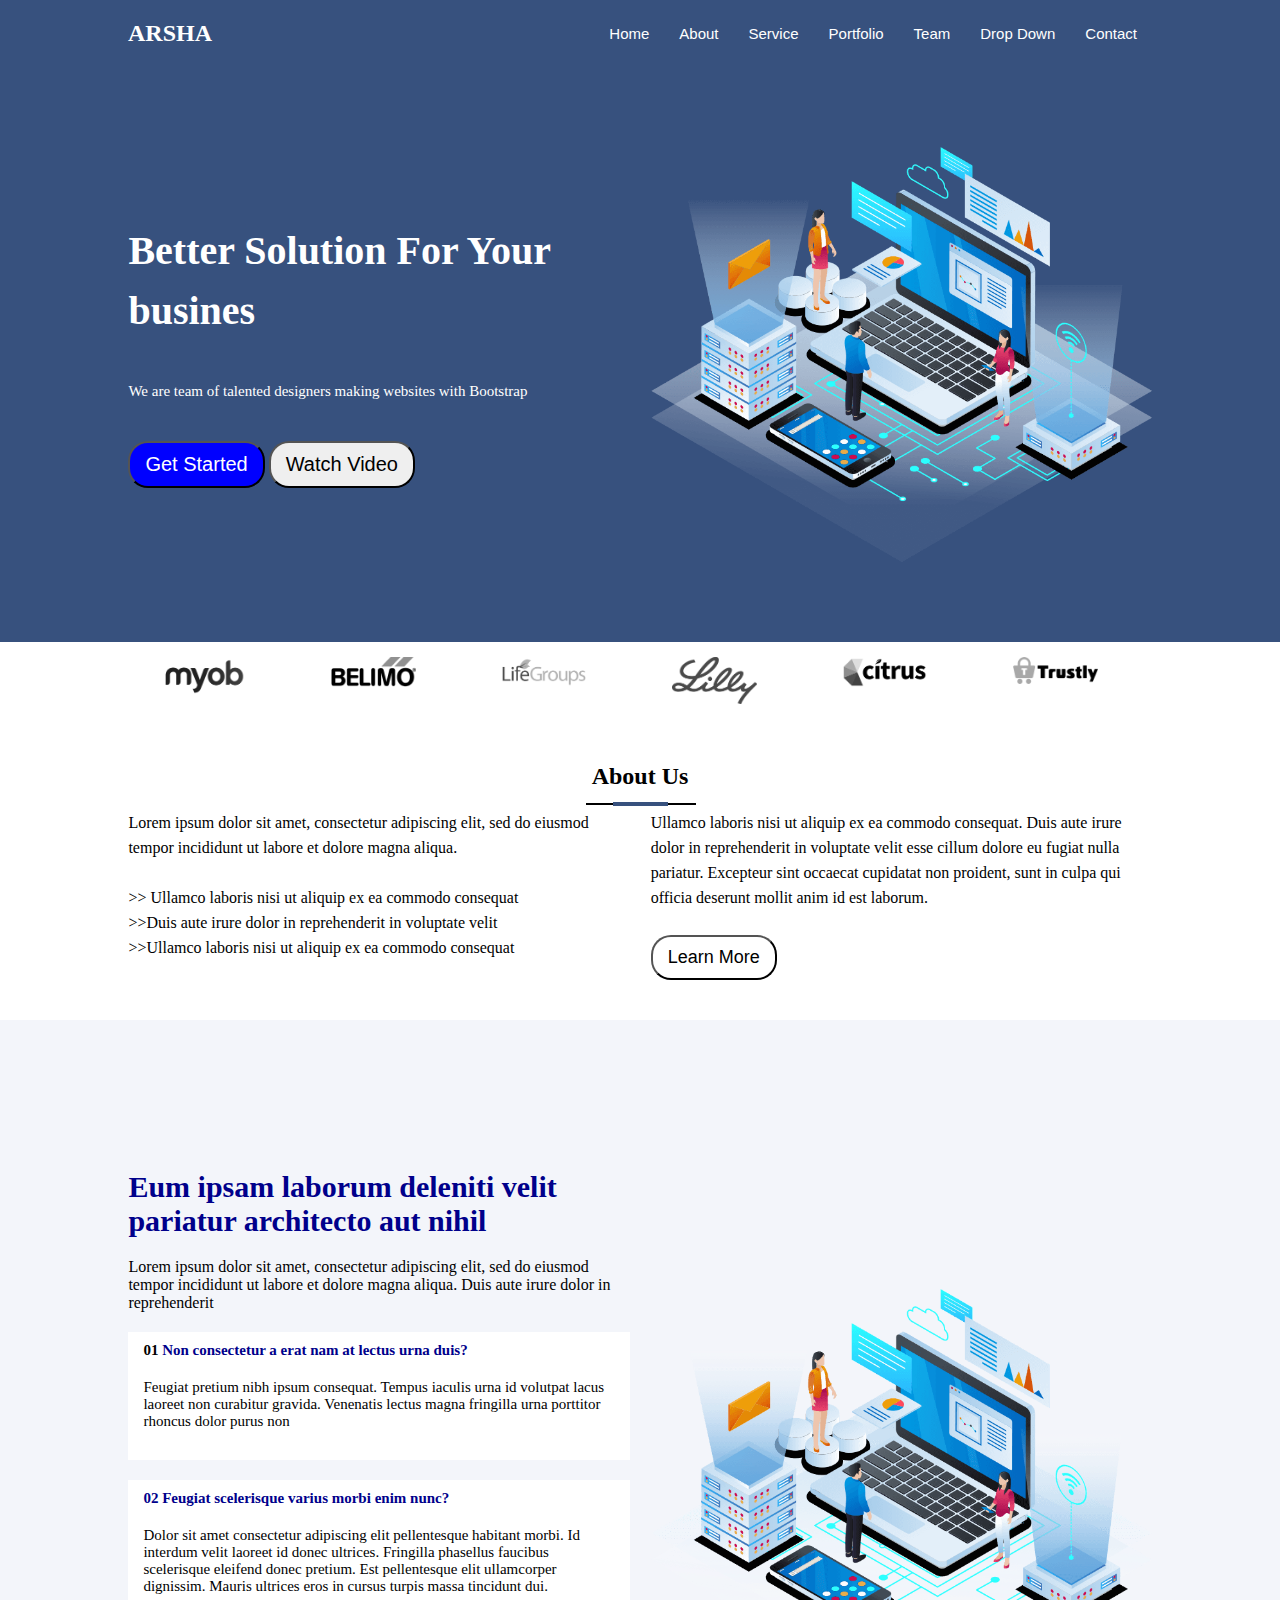
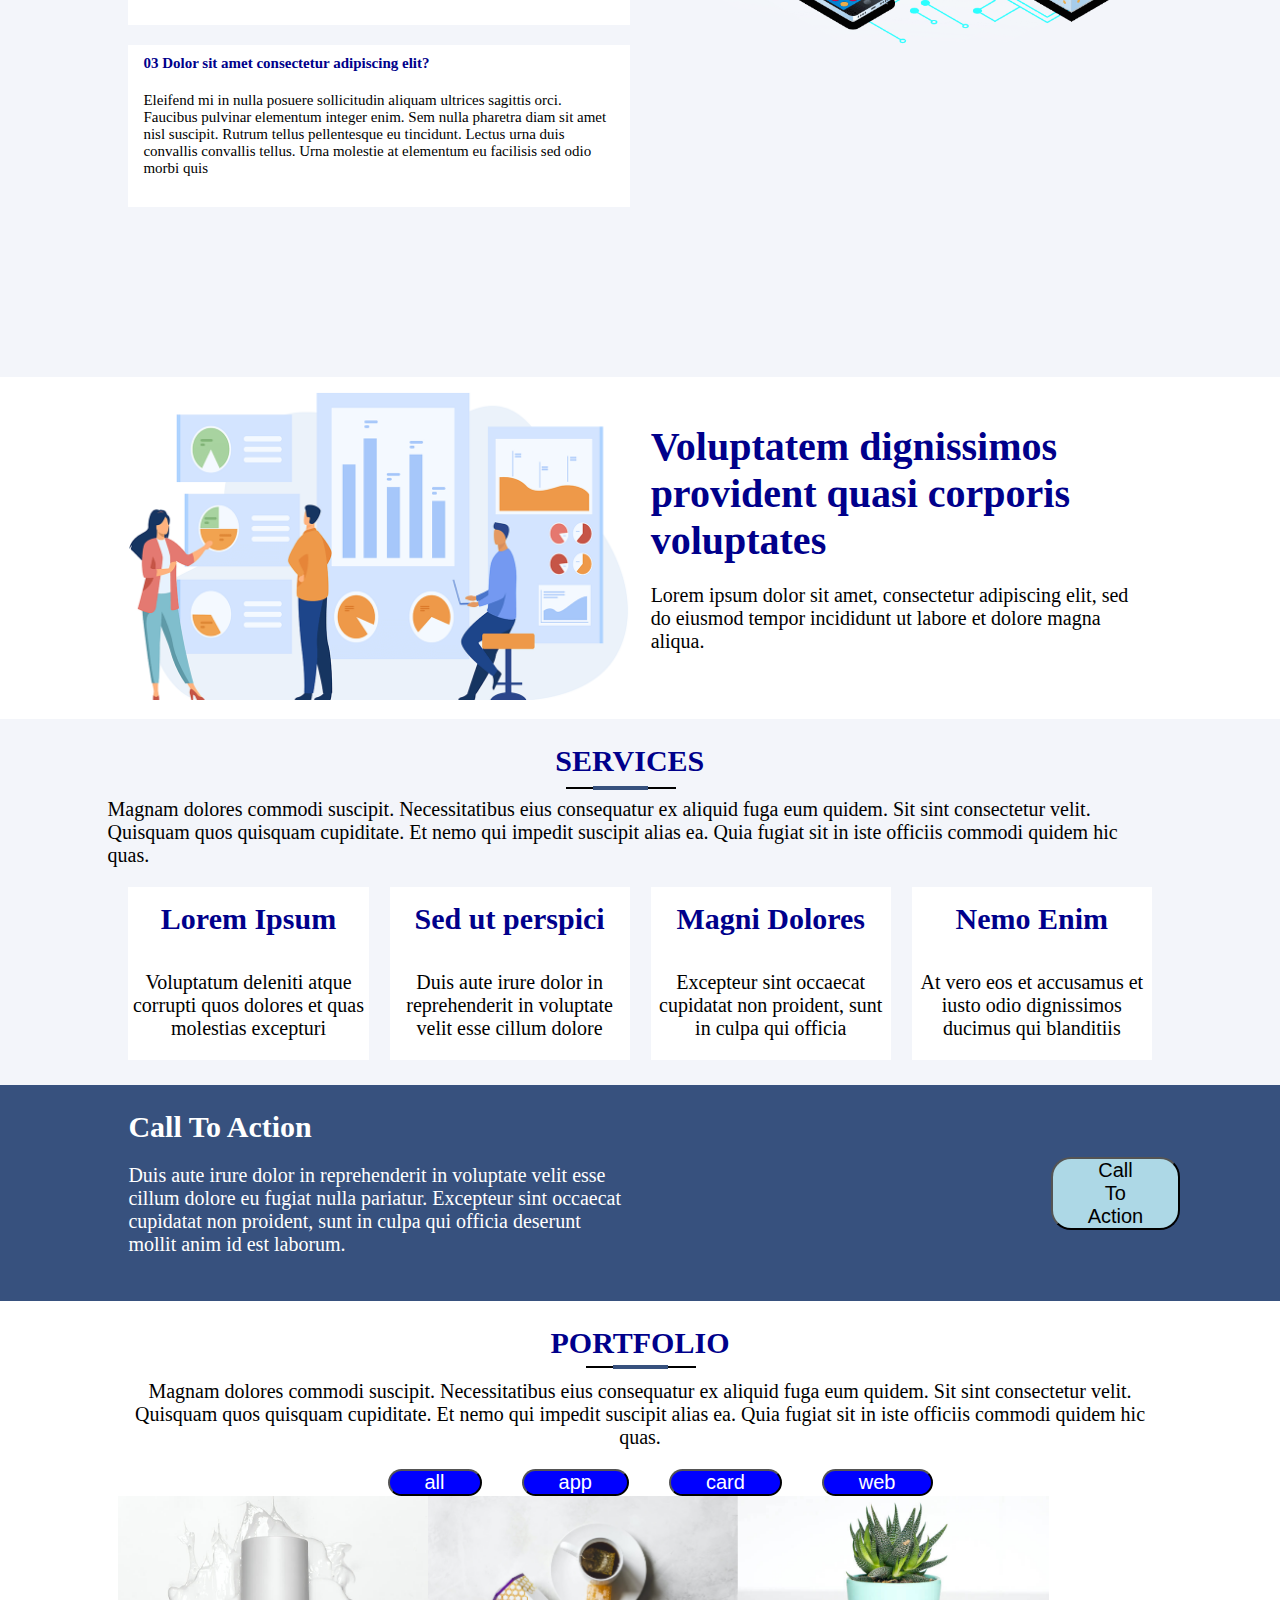
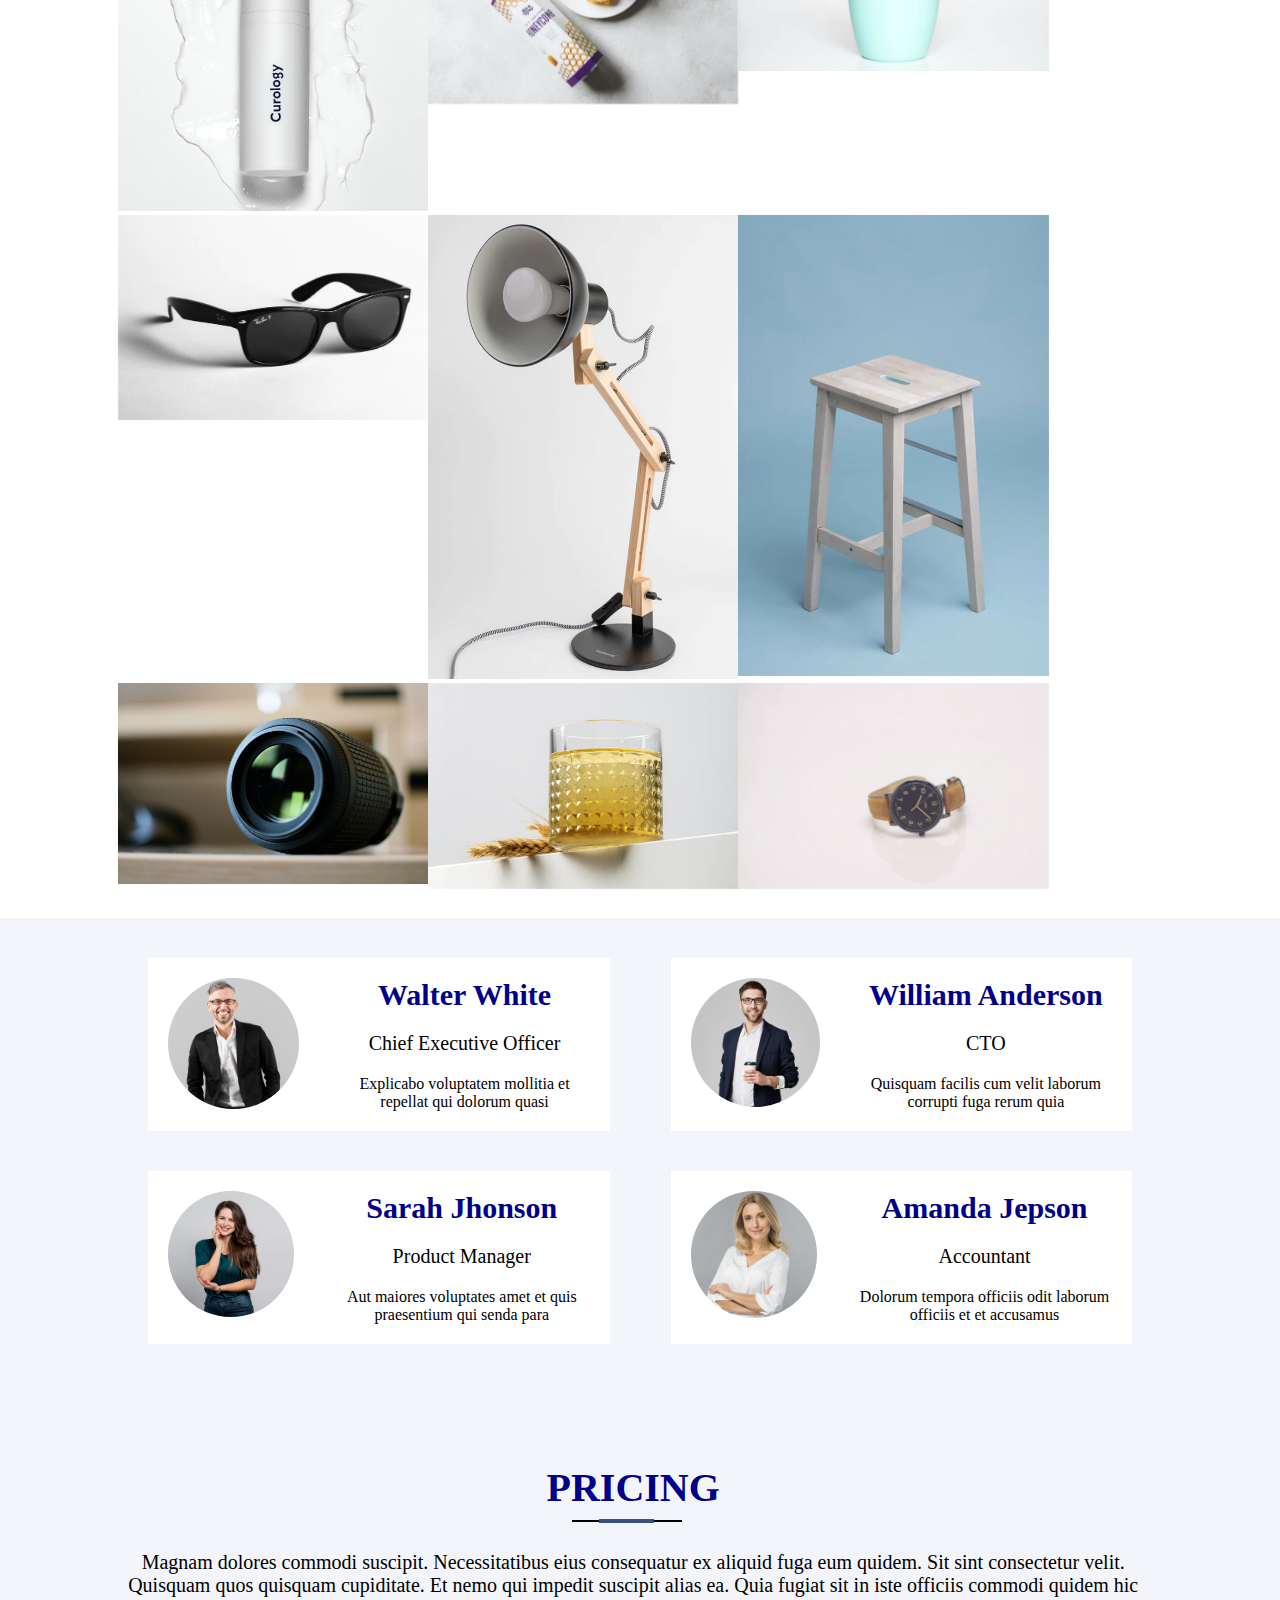
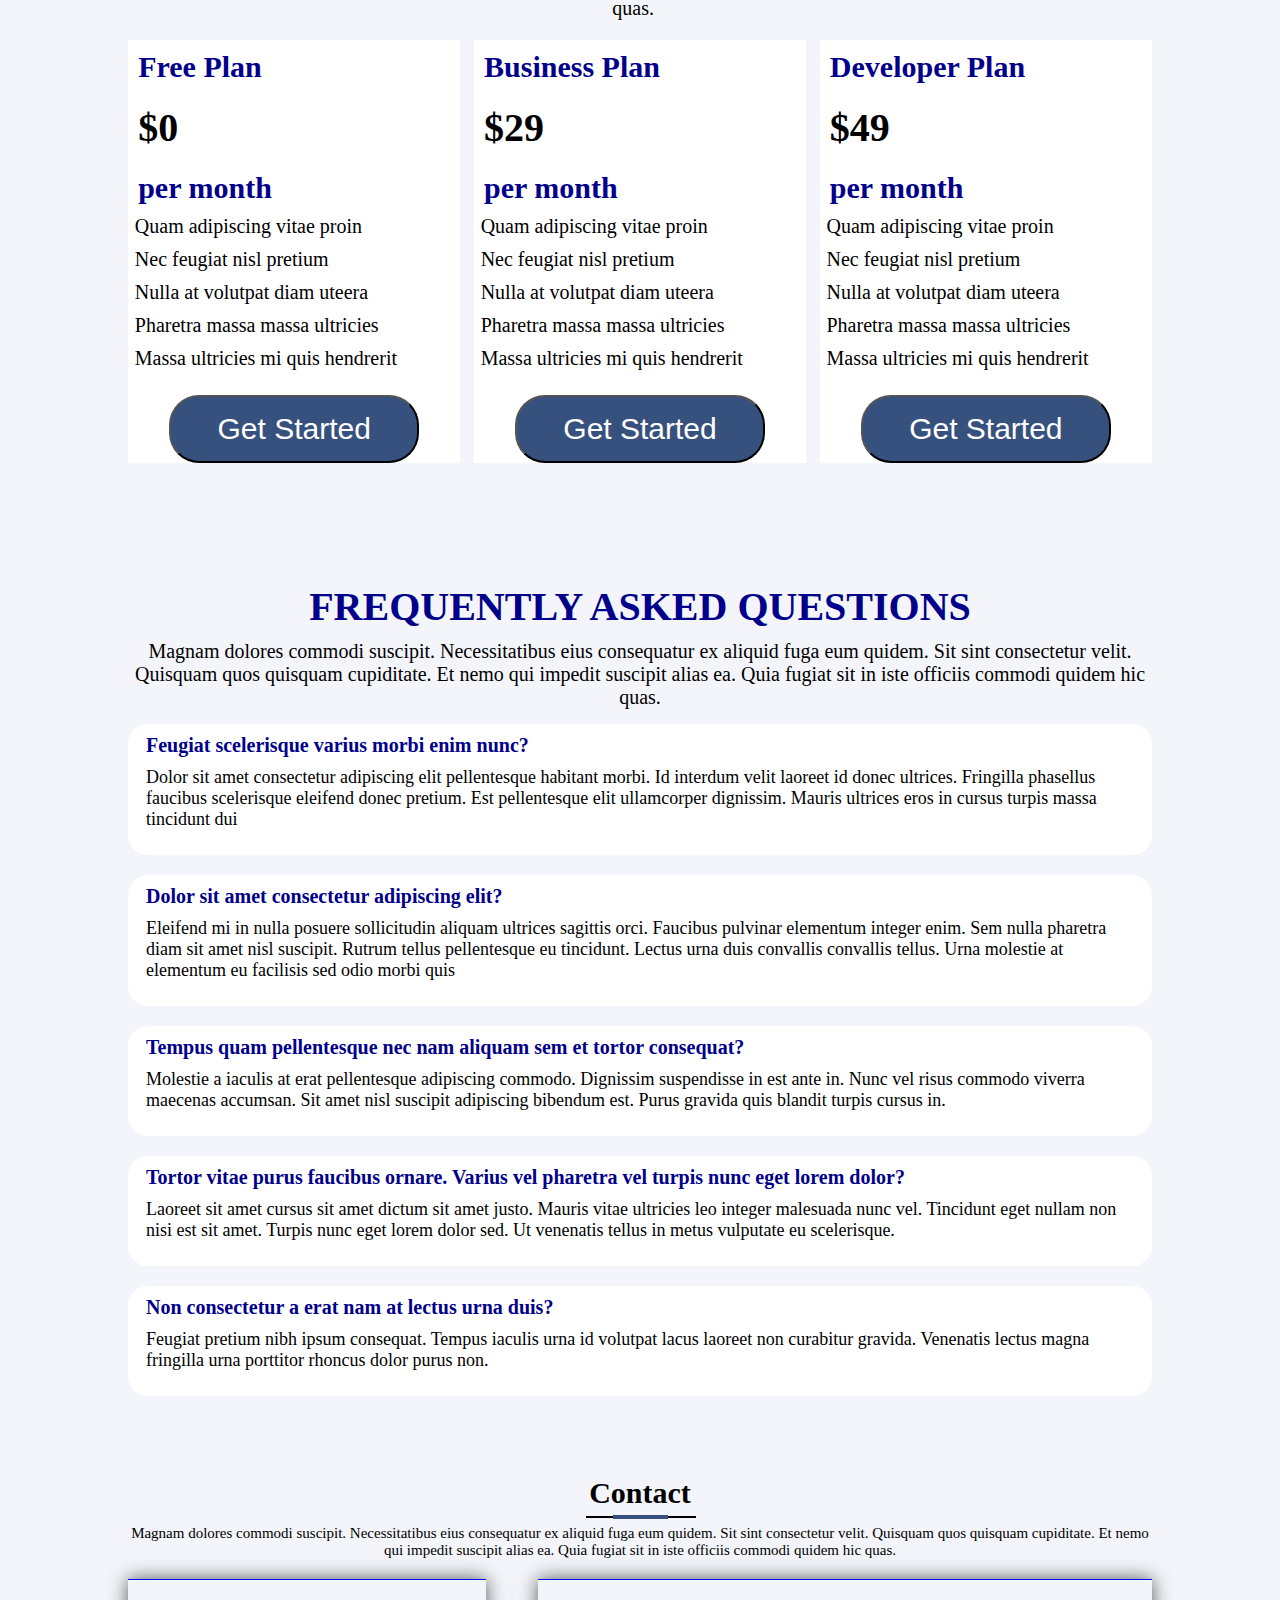
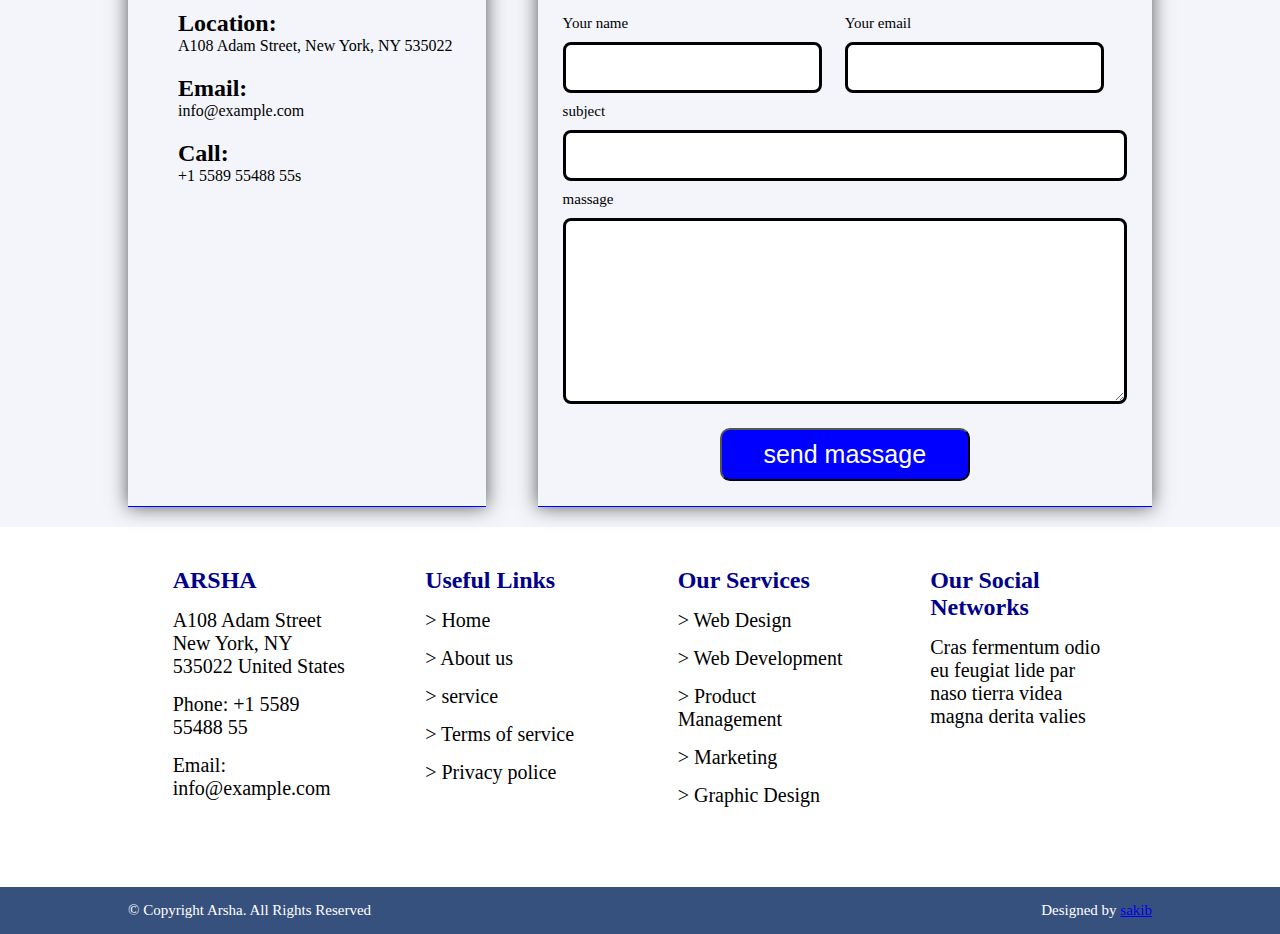
==== index.html @ 0ddb6eae "first commit" ====
<!DOCTYPE html>
<html lang="en">
<head>
    <meta charset="UTF-8">
    <meta name="viewport" content="width=device-width, initial-scale=1.0">
    <title>Arsha Bookstrap Template Demo</title>
    <link rel="stylesheet" href="https://cdnjs.cloudflare.com/ajax/libs/font-awesome/6.4.2/css/all.min.css" integrity="sha512-z3gLpd7yknf1YoNbCzqRKc4qyor8gaKU1qmn+CShxbuBusANI9QpRohGBreCFkKxLhei6S9CQXFEbbKuqLg0DA==" crossorigin="anonymous" referrerpolicy="no-referrer" />
    <link rel="stylesheet" href="style.css">
</head>
<body>
    <div class="container">
        <!-- hrader start -->
        <div class="header">
            <div class ="main-header">
                <div class="main-logo">
                    <h2>ARSHA</h2>
           
                </div>
                <div class="main-menu">
                    <ul>
                        <li> <a href="home.html">Home </a></li>
                        <li> <a href="about.html">About </a></li>
                        <li> <a href="service.html">Service </a></li>
                        <li> <a href="portfolio.html">Portfolio</a></li>
                        <li> <a href="team.html">Team </a></li>
                        <li> <a href="drop-down.html">Drop Down</a></li>
                        <li> <a href="contact.html">Contact </a></li>
                    </ul>
                </div>
            </div>
        </div>
        <!-- header end -->

        <!-- main-body start -->
        <div class="main-body">



            <!-- first section start -->
            <section class="first-section">          
               <div class="first-section-box">
                <div class="first-section-box-margin-minus-2">
                    <div class="first-section-part">
                        <h2> Better Solution For Your busines </h2>
                        <p>We are team of talented designers making websites with Bootstrap</p>
                        <div class="two-buttons">
                            <button>Get Started</button>
                            <button>Watch Video</button>
                        </div>
                    </div>
                    <div class="first-section-part">
                        <img src ="images/hero-img.png" alt="image">
                    </div>
                </div>


               </div>
            </section>
            <!-- first section end -->



            <section class="second-section">
                <div class="second-section-matter-margin-left-minus-2">
                    <div class="second-section-matter">

                         <!-- par item start -->
                        <div class="second-section-matter-part">
                            <a herf="#">
                                <img src="images/client-1.png" alt="">
                            </a>
                        </div>
                         <!-- par item end -->


                         <!-- par item start -->
                        <div class="second-section-matter-part">
                            <a herf="#">
                                <img src="images/client-2.png" alt="">
                            </a>
                        </div>
                         <!-- par item end -->


                         <!-- par item start -->
                        <div class="second-section-matter-part">
                            <a herf="#">
                                <img src="images/client-3.png" alt="">
                            </a>
                        </div>
                         <!-- par item end -->


                         <!-- par item start -->
                        <div class="second-section-matter-part">
                            <a herf="#">
                                <img src="images/client-4.png" alt="">
                            </a>
                        </div>
                         <!-- par item end -->


                         <!-- par item start -->
                        <div class="second-section-matter-part">
                            <a herf="#">
                                <img src="images/client-5.png" alt="">
                            </a>
                        </div>
                         <!-- par item end -->


                         <!-- par item start -->
                        <div class="second-section-matter-part">
                            <a herf="#">
                                <img src="images/client-6.png" alt="">
                            </a>
                        </div>
                         <!-- par item end -->

                    </div>
                    
                    
                </div>

            </section>

            <section class="third-section">
                <div class="third-section-margin-left-minus-2">
                    <div class="third-section-matter">
                        <div class="title-row">
                            <h2>About Us</h2>
                        </div>
                        <div class="body-row">
                            <div class="body-row-part">
                                <p>Lorem ipsum dolor sit amet, consectetur adipiscing elit, sed do eiusmod tempor incididunt ut labore et dolore magna aliqua.</p>
                                <ul>
                                    <li> >> Ullamco laboris nisi ut aliquip ex ea commodo consequat</li>
                                    <li> >>Duis aute irure dolor in reprehenderit in voluptate velit</li>
                                    <li> >>Ullamco laboris nisi ut aliquip ex ea commodo consequat</li>
                                </ul>
                            </div>
                            <div class="body-row-part">
                                <p>Ullamco laboris nisi ut aliquip ex ea commodo consequat. Duis aute irure dolor in reprehenderit in voluptate velit esse cillum dolore eu fugiat nulla pariatur. Excepteur sint occaecat cupidatat non proident, sunt in culpa qui officia deserunt mollit anim id est laborum.</p>
                                <button>Learn More</button>
                            </div>
                        </div>
                    </div>    
                </div>
            </section>

            <!-- fourth section start -->

            <div class="fourth-section">
                <div class="fourth-section-box">
                    <div class="fourth-section-matter">
                        <div class="fourth-section-part">
                            <h2>Eum ipsam laborum deleniti <span class="font-weight=bold;"> velit pariatur architecto aut nihil </span></h2>
                            <p>Lorem ipsum dolor sit amet, consectetur adipiscing elit, sed do eiusmod tempor incididunt ut labore et dolore magna aliqua. Duis aute irure dolor in reprehenderit</p>
                            <div class="q-box">
                                <div class="q-box-item">
                                    <h2><span style="font-weight: bold; color: black;">01</span> Non consectetur a erat nam at lectus urna duis?</h2>
                                    <p>Feugiat pretium nibh ipsum consequat. Tempus iaculis urna id volutpat lacus laoreet non curabitur gravida. Venenatis lectus magna fringilla urna porttitor rhoncus dolor purus non</p>
                                </div>

                                <div class="q-box-item">
                                    <h2>02 Feugiat scelerisque varius morbi enim nunc?</h2>
                                    <p>Dolor sit amet consectetur adipiscing elit pellentesque habitant morbi. Id interdum velit laoreet id donec ultrices. Fringilla phasellus faucibus scelerisque eleifend donec pretium. Est pellentesque elit ullamcorper dignissim. Mauris ultrices eros in cursus turpis massa tincidunt dui.</p>
                                </div>

                                <div class="q-box-item">
                                    <h2>03 Dolor sit amet consectetur adipiscing elit?</h2>
                                    <p>Eleifend mi in nulla posuere sollicitudin aliquam ultrices sagittis orci. Faucibus pulvinar elementum integer enim. Sem nulla pharetra diam sit amet nisl suscipit. Rutrum tellus pellentesque eu tincidunt. Lectus urna duis convallis convallis tellus. Urna molestie at elementum eu facilisis sed odio morbi quis</p>
                                </div>

                            </div>
                        </div>
                        
                        <div class="fourth-section-part">
                            <img src="images/hero-img.png" alt="">
                        </div>
                       
                    </div>
                </div>

            </div>

            <!-- fourth section end -->

             <!-- fifth section start -->
              <div class="fifth-section">
                <div class="fifth-section-box">
                    <div class="fifth-section-matter">
                        <div class="fifth-section-part">
                            <img src="images/skills.png"  alt="">
                        </div>
                        <div class="fifth-section-part">
                            <h2>Voluptatem dignissimos provident quasi corporis voluptates</h2>
                            <p>Lorem ipsum dolor sit amet, consectetur adipiscing elit, sed do eiusmod tempor incididunt ut labore et dolore magna aliqua.</p>
                            <div class="s-box">
                                <div class="s-box-item"></div>
                                <div class="s-box-item"></div>
                                <div class="s-box-item"></div>
                                <div class="s-box-item"></div>
                            </div>
                        </div>
                    </div>
                </div>

              </div>
             <!-- fifth section end -->


             <!-- sixth section start -->
             <div class="sixth-section">
                <div class="sixth-section-box">
                    <div class="sixth-section-matter">
                        <div class="sixth-section-part">
                            <h2>SERVICES</h2>
                            <p>Magnam dolores commodi suscipit. Necessitatibus eius consequatur ex aliquid fuga eum quidem. Sit sint consectetur velit. Quisquam quos quisquam cupiditate. Et nemo qui impedit suscipit alias ea. Quia fugiat sit in iste officiis commodi quidem hic quas.</p>
                            <div class="s-box">
                                <div class="s-box-item">
                                    <h2>Lorem Ipsum</h2>
                                    <p>Voluptatum deleniti atque corrupti quos dolores et quas molestias excepturi</p>
                                </div>
                                <div class="s-box-item">
                                    <h2>Sed ut perspici</h2>
                                    <p>Duis aute irure dolor in reprehenderit in voluptate velit esse cillum dolore</p>
                                </div>
                                <div class="s-box-item">
                                    <h2>Magni Dolores</h2>
                                    <p>Excepteur sint occaecat cupidatat non proident, sunt in culpa qui officia</p>
                                </div>
                                <div class="s-box-item">
                                    <h2>Nemo Enim</h2>
                                    <p>At vero eos et accusamus et iusto odio dignissimos ducimus qui blanditiis</p>
                                </div>
    
                            </div>
                        </div>
                      
                    </div>
                </div>
             </div>
             <!-- sixth section end -->

              
             <!-- seventh section start -->
             <div class="seventh-section">
                <div class="seventh-section-box">
                    <div class="seventh-section-matter">
                        <div class="seventh-section-part">
                            <h2>Call To Action</h2>
                            <p>Duis aute irure dolor in reprehenderit in voluptate velit esse cillum dolore eu fugiat nulla pariatur. Excepteur sint occaecat cupidatat non proident, sunt in culpa qui officia deserunt mollit anim id est laborum.</p>
                        </div>
                        <div class="seventh-section-part">
                            <div class="seventh-section-buttons">
                                <button>Call To Action</button>
                            </div>
                        </div>
                      
                    </div>
                </div>
             </div>

             <!-- seventh section end -->

              
             <!-- eighth section start -->
             <div class="eighth-section">
                <div class="eighth-section-box">
                    <div class="eighth-section-matter">
                        <div class="eighth-section-part">
                            <h2>PORTFOLIO</h2>
                            <p>Magnam dolores commodi suscipit. Necessitatibus eius consequatur ex aliquid fuga eum quidem. Sit sint consectetur velit. Quisquam quos quisquam cupiditate. Et nemo qui impedit suscipit alias ea. Quia fugiat sit in iste officiis commodi quidem hic quas.</p>
                        </div>
                        <div class="eighth-section-part">
                            <div class="eighth-section-buttons">
                                <button>all</button>
                                <button>app</button>
                                <button>card</button>
                                <button>web</button>
                            </div>
                        </div>
                        <div class="eighth-section-part">
                            <div class="eighth-section-part-box">
                                <div class="eighth-section-part-matter">
                                    <div class="portfolio-item">
                                        <img src="images/portfolio-1.jpg"  alt="">

                                        <div class="portfolio-caption">
                                            <div class="portfolio-caption-matter">
                                                <div class="portfolio-caption-matter-item">
                                                    <h2>APP 1 <span> App</span></h2>
                                                </div>
                                                <div class="portfolio-caption-matter-item">
                                                    <div class="icon-item">+</div>
                                                    <div class="icon-item">*</div>
                                                </div>
                                            </div>
                                        </div>
                                    </div>

                                    <div class="portfolio-item">
                                        <img src="images/portfolio-2.jpg"  alt="">

                                        <div class="portfolio-caption">
                                            <div class="portfolio-caption-matter">
                                                <div class="portfolio-caption-matter-item">
                                                    <h2>APP 1 <span> App</span></h2>
                                                </div>
                                                <div class="portfolio-caption-matter-item">
                                                    <div class="icon-item">+</div>
                                                    <div class="icon-item">*</div>
                                                </div>
                                            </div>
                                        </div>
                                    </div>

                                    <div class="portfolio-item">
                                        <img src="images/portfolio-3.jpg"  alt="">

                                        <div class="portfolio-caption">
                                            <div class="portfolio-caption-matter">
                                                <div class="portfolio-caption-matter-item">
                                                    <h2>APP 1 <span> App</span></h2>
                                                </div>
                                                <div class="portfolio-caption-matter-item">
                                                    <div class="icon-item">+</div>
                                                    <div class="icon-item">*</div>
                                                </div>
                                            </div>
                                        </div>
                                    </div>

                                    <div class="portfolio-item">
                                        <img src="images/portfolio-4.jpg"  alt="">

                                        <div class="portfolio-caption">
                                            <div class="portfolio-caption-matter">
                                                <div class="portfolio-caption-matter-item">
                                                    <h2>APP 1 <span> App</span></h2>
                                                </div>
                                                <div class="portfolio-caption-matter-item">
                                                    <div class="icon-item">+</div>
                                                    <div class="icon-item">*</div>
                                                </div>
                                            </div>
                                        </div>
                                    </div>

                                    <div class="portfolio-item">
                                        <img src="images/portfolio-5.jpg"  alt="">

                                        <div class="portfolio-caption">
                                            <div class="portfolio-caption-matter">
                                                <div class="portfolio-caption-matter-item">
                                                    <h2>APP 1 <span> App</span></h2>
                                                </div>
                                                <div class="portfolio-caption-matter-item">
                                                    <div class="icon-item">+</div>
                                                    <div class="icon-item">*</div>
                                                </div>
                                            </div>
                                        </div>
                                    </div>

                                    <div class="portfolio-item">
                                        <img src="images/portfolio-6.jpg"  alt="">

                                        <div class="portfolio-caption">
                                            <div class="portfolio-caption-matter">
                                                <div class="portfolio-caption-matter-item">
                                                    <h2>APP 1 <span> App</span></h2>
                                                </div>
                                                <div class="portfolio-caption-matter-item">
                                                    <div class="icon-item">+</div>
                                                    <div class="icon-item">*</div>
                                                </div>
                                            </div>
                                        </div>
                                    </div>

                                    <div class="portfolio-item">
                                        <img src="images/portfolio-7.jpg"  alt="">

                                        <div class="portfolio-caption">
                                            <div class="portfolio-caption-matter">
                                                <div class="portfolio-caption-matter-item">
                                                    <h2>APP 1 <span> App</span></h2>
                                                </div>
                                                <div class="portfolio-caption-matter-item">
                                                    <div class="icon-item">+</div>
                                                    <div class="icon-item">*</div>
                                                </div>
                                            </div>
                                        </div>
                                    </div>

                                    <div class="portfolio-item">
                                        <img src="images/portfolio-8.jpg"  alt="">

                                        <div class="portfolio-caption">
                                            <div class="portfolio-caption-matter">
                                                <div class="portfolio-caption-matter-item">
                                                    <h2>APP 1 <span> App</span></h2>
                                                </div>
                                                <div class="portfolio-caption-matter-item">
                                                    <div class="icon-item">+</div>
                                                    <div class="icon-item">*</div>
                                                </div>
                                            </div>
                                        </div>
                                    </div>

                                    <div class="portfolio-item">
                                        <img src="images/portfolio-9.jpg"  alt="">

                                        <div class="portfolio-caption">
                                            <div class="portfolio-caption-matter">
                                                <div class="portfolio-caption-matter-item">
                                                    <h2>APP 1 <span> App</span></h2>
                                                </div>
                                                <div class="portfolio-caption-matter-item">
                                                    <div class="icon-item">+</div>
                                                    <div class="icon-item">*</div>
                                                </div>
                                            </div>
                                        </div>
                                    </div>
                                </div>
                            </div>
                        </div>
                    </div>
                </div>
             </div>
             <!-- eighth section end -->

             <!-- ninth section start -->
             <div class="ninth-section">
                <div class="ninth-section-box">
                    <div class="ninth-section-matter">
                        <div class="ninth-section-part">
                            <div class="x-box">
                                <div class="x-box-item">
                                    <div class="x-box-item-part"><img src="images/team-1.jpg" class="avatar"></div>
                                    <div class="x-box-item-part">
                                        <h2>Walter White</h2>
                                        <p>Chief Executive Officer</p>
                                        <p1>Explicabo voluptatem mollitia et repellat qui dolorum quasi</p1>
                                    </div>
                                </div>
                                <div class="x-box-item">
                                    <div class="x-box-item-part"><img src="images/team-2.jpg" class="avatar"></div>
                                    <div class="x-box-item-part">
                                        <h2>Sarah Jhonson</h2>
                                        <p>Product Manager</p>
                                        <p1>Aut maiores voluptates amet et quis praesentium qui senda para</p1>
                                    </div>
                                </div>
                            </div>
                        </div>
                        <div class="ninth-section-part"> 
                            <div class="x-box">
                                <div class="x-box-item">
                                    <div class="x-box-item-part"><img src="images/team-3.jpg" class="avatar"></div>
                                    <div class="x-box-item-part">
                                        <h2>William Anderson</h2>
                                        <p>CTO</p>
                                        <p1>Quisquam facilis cum velit laborum corrupti fuga rerum quia</p1>
                                    </div>
                                </div>
                                <div class="x-box-item">
                                    <div class="x-box-item-part"><img src="images/team-4.jpg" class="avatar"></div>
                                    <div class="x-box-item-part">
                                        <h2>Amanda Jepson</h2>
                                        <p>Accountant</p>
                                        <p1>Dolorum tempora officiis odit laborum officiis et et accusamus</p1>
                                    </div>
                                </div>
                            </div>
                        </div>
                    </div>
                </div>
             </div>
             <!-- ninth section end -->

              <!-- tenth section start -->
              <div class="tenth-section">
                <div class="tenth-section-box">
                    <div class="tenth-section-matter">
                        <div class="tenth-section-part">
                            <h2>PRICING</h2>
                            <p>Magnam dolores commodi suscipit. Necessitatibus eius consequatur ex aliquid fuga eum quidem. Sit sint consectetur velit. Quisquam quos quisquam cupiditate. Et nemo qui impedit suscipit alias ea. Quia fugiat sit in iste officiis commodi quidem hic quas.</p>
                            <div class="p-box">
                                <div class="p-box-all">
                                    <div class="p-box-item">
                                        <h1>Free Plan</h1>
                                        <h2>$0</h2>
                                        <h3>per month</h3>
                                        <ul>
                                            <li>Quam adipiscing vitae proin</li>
                                            <li>Nec feugiat nisl pretium</li>
                                            <li>Nulla at volutpat diam uteera</li>
                                            <li>Pharetra massa massa ultricies</li>
                                            <li>Massa ultricies mi quis hendrerit</li>
                                        </ul>
                                        <div class="tenth-section-buttons">
                                            <button>Get Started</button>
                                        </div>
    
                                    </div>
                                    <div class="p-box-item">
                                        <h1>Business Plan</h1>
                                        <h2>$29</h2>
                                        <h3>per month</h3>
                                        <ul>
                                            <li>Quam adipiscing vitae proin</li>
                                            <li>Nec feugiat nisl pretium</li>
                                            <li>Nulla at volutpat diam uteera</li>
                                            <li>Pharetra massa massa ultricies</li>
                                            <li>Massa ultricies mi quis hendrerit</li>
                                        </ul>
                                        <div class="tenth-section-buttons">
                                            <button>Get Started</button>
                                        </div>
                                    </div>
                                    <div class="p-box-item">
                                        <h1>Developer Plan</h1>
                                        <h2>$49</h2>
                                        <h3>per month</h3>
                                        <ul>
                                            <li>Quam adipiscing vitae proin</li>
                                            <li>Nec feugiat nisl pretium</li>
                                            <li>Nulla at volutpat diam uteera</li>
                                            <li>Pharetra massa massa ultricies</li>
                                            <li>Massa ultricies mi quis hendrerit</li>
                                        </ul>
                                        <div class="tenth-section-buttons">
                                            <button>Get Started</button>
                                        </div>
                                    </div>
                                </div>
                               
                            </div>
                        </div>
                    </div>
                </div>
              </div>
             <!-- tenth section end -->

              <!-- eleventh section start -->
              <div class="eleventh-section">
                <div class="eleventh-section-box">
                    <div class="eleventh-section-box">
                        <div class="eleventh-section-matter">
                            <div class="eleventh-section-part">
                                <h2>FREQUENTLY ASKED QUESTIONS</h2>
                                <p>Magnam dolores commodi suscipit. Necessitatibus eius consequatur ex aliquid fuga eum quidem. Sit sint consectetur velit. Quisquam quos quisquam cupiditate. Et nemo qui impedit suscipit alias ea. Quia fugiat sit in iste officiis commodi quidem hic quas.</p>
                                <div class="a-box">
                                    <div class="a-box-all">
                                        <div class="a-box-item">
                                            <h2>Feugiat scelerisque varius morbi enim nunc?</h2>
                                            <p>Dolor sit amet consectetur adipiscing elit pellentesque habitant morbi. Id interdum velit laoreet id donec ultrices. Fringilla phasellus faucibus scelerisque eleifend donec pretium. Est pellentesque elit ullamcorper dignissim. Mauris ultrices eros in cursus turpis massa tincidunt dui</p>
                                        </div>
                                        <div class="a-box-item">
                                            <h2>Dolor sit amet consectetur adipiscing elit?</h2>
                                            <p>Eleifend mi in nulla posuere sollicitudin aliquam ultrices sagittis orci. Faucibus pulvinar elementum integer enim. Sem nulla pharetra diam sit amet nisl suscipit. Rutrum tellus pellentesque eu tincidunt. Lectus urna duis convallis convallis tellus. Urna molestie at elementum eu facilisis sed odio morbi quis</p>
                                        </div>
                                        <div class="a-box-item">
                                            <h2>Tempus quam pellentesque nec nam aliquam sem et tortor consequat?</h2>
                                            <p>Molestie a iaculis at erat pellentesque adipiscing commodo. Dignissim suspendisse in est ante in. Nunc vel risus commodo viverra maecenas accumsan. Sit amet nisl suscipit adipiscing bibendum est. Purus gravida quis blandit turpis cursus in.</p>
                                        </div>
                                        <div class="a-box-item">
                                            <h2>Tortor vitae purus faucibus ornare. Varius vel pharetra vel turpis nunc eget lorem dolor?</h2>
                                            <p>Laoreet sit amet cursus sit amet dictum sit amet justo. Mauris vitae ultricies leo integer malesuada nunc vel. Tincidunt eget nullam non nisi est sit amet. Turpis nunc eget lorem dolor sed. Ut venenatis tellus in metus vulputate eu scelerisque.</p>
                                        </div>
                                        <div class="a-box-item">
                                            <h2>Non consectetur a erat nam at lectus urna duis?</h2>
                                            <p>Feugiat pretium nibh ipsum consequat. Tempus iaculis urna id volutpat lacus laoreet non curabitur gravida. Venenatis lectus magna fringilla urna porttitor rhoncus dolor purus non.</p>
                                        </div>
                                    </div>
                                </div>
                            </div>
                        </div>
                    </div>
                </div>
             <!-- eleventh section end -->

             <!-- .twelfth section start -->

             <div class="twelfth-section">
                <div class="contact-row1">
                    <div class="section-title">
                        <h2>Contact</h2>
                        <p>Magnam dolores commodi suscipit. Necessitatibus eius consequatur ex aliquid fuga eum quidem. Sit sint consectetur velit. Quisquam quos quisquam cupiditate. Et nemo qui impedit suscipit alias ea. Quia fugiat sit in iste officiis commodi quidem hic quas.</p>
                    </div>
                </div>
                <div class="contact-row2">
                    <div class="contact-row2-box">
                        <div class="contact-row2-matter">
                            <div class="contact-row2-matter-1">
                                <div class="contact-row2-address">
                                    <div class="b-box">
                                        <div class="b-box-all">
                                            <div class="b-box-item">
                                                <span class="b-icon">
                                                    <i class="fa-solid fa-regular fa-location-dot"></i>
                                                </span>
                                                <span class="b-matter">
                                                    <h2>Location:</h2>
                                                    <p>A108 Adam Street, New York, NY 535022</p>
                                                </span>
                                            </div>
                                            <div class="b-box-item">
                                                <span class="b-icon">
                                                    <i class="fa-solid fa-envelope-open-text"></i>
                                                </span>
                                                <span class="b-matter">
                                                    <h2>Email:</h2>
                                                    <p>info@example.com</p>
                                                </span>
                                            </div>
                                            <div class="b-box-item">
                                                <span class="b-icon">
                                                    <i class="fa-solid fa-regular fa-phone-volume"></i>
                                                </span>
                                                <span class="b-matter">
                                                    <h2>Call:</h2>
                                                    <p>+1 5589 55488 55s</p>
                                                </span>
                                            </div>
                                        </div>
                                    </div>
                                </div>
                                <div class="contact-row2-google-map">
                                    <iframe src="https://www.google.com/maps/embed?pb=!1m18!1m12!1m3!1d14610.282773531888!2d90.42224819999998!3d23.7270202!2m3!1f0!2f0!3f0!3m2!1i1024!2i768!4f13.1!3m3!1m2!1s0x3755b7112329d313%3A0xbf15428d28d897fd!2sNotre%20Dame%20College%2C%20Dhaka!5e0!3m2!1sen!2sbd!4v1695761330027!5m2!1sen!2sbd" width="100%" height="265px" style="border:0;" allowfullscreen="" loading="lazy" referrerpolicy="no-referrer-when-downgrade"></iframe>
                                </div>
                            </div>
                            <div class="contact-row2-matter-2">
                                <form action="#">
                                    <div class="group-field">
                                        <div class="name-field">
                                            <label for="Your-name">Your name</label>
                                            <input type="text" name="Your-name" id="Your-name">
                                        </div>

                                        <div class="email-field">
                                            <label for="Your-email">Your email</label>
                                            <input type="text" name="Your-email" id="Your-email">
                                        </div>
                                    </div>
                                    <label for="subject">subject</label>
                                    <input type="text" name="subject" id="subject">

                                    <label for="massage">massage</label>
                                    <textarea name="massage" id="massage" cols="30" rows="10"></textarea>

                                    <input type="button" value="send massage" id="send-massage">
                                </form>
                            </div>
                        </div>
                    </div>
                </div>
             </div>

             <!-- .twelfth section end -->

             <!-- .thirtieth section start -->
            
             <!-- .thirtieth section end -->

             <!-- .forthwith section start -->
             <div class="forthwith-section">
                <div class="forthwith-section-box">
                    <div class="forthwith-section-matter">
                        <div class="forthwith-section-part">
                            <h2>ARSHA</h2>
                            <p>A108 Adam Street
                                New York, NY 535022
                                United States
                            </p>
                            <li>Phone: +1 5589 55488 55</li>
                            <li>Email: info@example.com</li>                      
                        </div>
                        <div class="forthwith-section-part">
                            <h2>Useful Links</h2>
                            <ul>
                                <li><a herf="#">> Home</a></li>
                                <li><a herf="#">> About us</a></li>
                                <li><a herf="#">> service</a></li>
                                <li><a herf="#">> Terms of service</a></li>
                                <li><a herf="#">> Privacy police</a></li>
                            </ul>
                        </div>
                        <div class="forthwith-section-part">
                            <h2>Our Services</h2>
                            <ul>
                                <li><a herf="#">> Web Design</a></li>
                                <li><a herf="#">> Web Development</a></li>
                                <li><a herf="#">> Product Management</a></li>
                                <li><a herf="#">> Marketing</a></li>
                                <li> <a herf="#"> > Graphic Design </a> </li>
                            </ul>

                        </div>
                        <div class="forthwith-section-part">
                            <h2>Our Social Networks</h2>
                            <p>Cras fermentum odio eu feugiat lide par naso tierra videa magna derita valies</p>
                        </div>
                    </div>
                </div>
             </div>
             
             <!-- .forthwith section end -->







        </div>
        <!-- main- body end -->

        <!-- footer start -->
        <div class="footer">
            <div class="footer-box">
                <div class="footer-part">
                    <p>© Copyright Arsha. All Rights Reserved</p>
                </div>
                <div class="footer-part">
                    <p>Designed by <a href="#"> sakib</a></p>
                </div>
            </div>
        </div>
        <!-- footer end -->
    </div>
    
</body>
</html>
---- style.css ----
*{
    padding: 0;
    margin: 0;
    box-sizing: border-box;
}

img {
    max-width: 100%;
}

.header {
    background:#37517E ;
    padding: 15px 0px;
}

.main-header {
    width: 1024px;
    margin: auto;
    display: flex;
    justify-content: space-between;
}

.main-logo h2 {
    color: white;
}

.main-logo {
    width: 20%;
    /* background: red; */
    display: flex;
    align-items: center;
}
.main-menu ul  {
    list-style: none;
}

.main-menu ul li {
    margin-left: 0;
    float: left;
}


.main-menu ul li a {
    color: white;
    text-decoration: none;
    padding: 10px 15px;
    display: block;
    font-family: 'Gill Sans', 'Gill Sans MT', Calibri, 'Trebuchet MS', sans-serif ;
    font-size: 15px;

}

.main-menu ul li a:hover {
    background: lightblue;
    transition: 0.9s;
}
section.first-section {
    background:#37517E ;
    padding: 55px 0px;
    

}

.first-section-box {
    width: 1024px;
    margin: auto;
    display: flex;
    flex-wrap: wrap;
    padding: 25px 0px;
}
.first-section-box-margin-minus-2 {
    display: flex;
    margin-left: -2%;
}

.first-section-part {
    margin-left: 2%;
    width: 48%;
    /* background: red; */
    display: flex;
    flex-direction: column;
    justify-content: center;
}

.first-section-part h2 {
    font-size: 40px;
    color: white;
    font-family: Georgia, 'Times New Roman', Times, serif;
    line-height: 60px;
    margin-bottom: 20px;
}

.first-section-part p {
    font-size: 15px;
    color: white;
    font-family: Georgia, 'Times New Roman', Times, serif;
    line-height: 60px;
    margin-bottom: 20px;
}

.two-buttons button {
    font-size: 20px;
    padding: 10px 15px;
    border-radius: 20px;

}

.two-buttons button:first-child {
    background: blue;
    color: white;
}



.footer {
    background:#37517E ;
    padding: 15px 0px;
    margin-top: 25px;
}

.footer-box {
    width: 1024px;
    margin: auto;
    display: flex;
    justify-content: space-between;
}

.footer-part {
    color: white;
    font-size: 15px;
}

.second-section-matter{
    display: flex;
    width: 1024px;
    margin: auto;
}

.second-section-matter-part {
    width: 15%;
    /* background: red; */
    margin-left: 1.66%;
}

.second-section-matter-part img {
    filter: grayscale(100);
    width: 75%;
    padding: 15px 15px;
    transition: 0.9s;

}

.second-section-matter-part img:hover {
    filter: none;
    transform:scale(1.5);
}


section.third-section {
    padding: 40px 0px;
}


.third-section-matter {
    width: 1024px;
    margin: auto;
    display: flex;
    flex-direction: column;
}

.title-row {
    position: relative;
}

.title-row h2 {
    text-align: center;
    margin-bottom: 20px;
}

.title-row h2::before {
    content:"";
    width: 110px;
    height: 2px;
    background: black;
    position: absolute;
    bottom: 5px;
    left: 458px;
}


.title-row h2::after {
    content:"";
    width: 55px;
    height: 4px;
    background: #37517E;
    position: absolute;
    bottom: 4px;
    left: 485px;
}




.body-row {
    display: flex;
    flex-wrap: wrap;
    margin-left: -2%;
}

.body-row-part {
    width: 48%;
    /* background: red; */
    margin-left: 2%;
}

.body-row-part p {
    font-size: 16px;
    line-height: 25px;
    margin-bottom: 25px;

}

.body-row-part ul {
    list-style: none;
    line-height: 25px;
}

.body-row-part button {
    width: fit-content;
    font-size: 18px;
    padding: 10px 15px;
    background: white;
    border-radius: 20px;
}

.fourth-section{
    background: #F3F5FA;
    padding: 150px 0;
}

.fourth-section-box{
    width: 1024px;
    /* background: gray; */
    margin: auto;
}


.fourth-section-matter{
    display: flex;
    flex-wrap: wrap;
    margin-left: -2%;
    align-items: center;
}



.fourth-section-part{
    width: 48%;
    margin-left: 2%;
}

.fourth-section-part h2{
    font-size: 30px;
    color: darkblue;
    margin-bottom: 20px;
    
}

.font-weight-bold{
    font-weight:bold;
}

.fourth-section-part p {
    margin-bottom: 20px;

}

.q-box-item{
    background: white;
    padding: 10px 15px;
    margin-bottom: 20px;
}

.q-box-item h2{
    font-size: 15px;
    font-weight: 15px;

}

.q-box-item p{
    font-size: 15px;
    font-weight: 15px;
    
}

.fifth-section {
    background: white;
    padding: 15px 0px;
}

.fifth-section-box {
    width: 1024px;
    /* background: gray; */
    margin: auto;
}

.fifth-section-matter {
    display: flex;
    flex-wrap: wrap;
    margin-left: -2%;
    align-items: center;
}

.fifth-section-part {
    width: 48%;
    margin-left: 2%;

}

.fifth-section-part h2 {
    font-size: 40px;
    color: darkblue;
    margin-bottom: 20px;
}

.fifth-section-part p {
    font-size: 20px;
    color: black;
    margin-bottom: 20px;
}

.sixth-section{
    background:  #F3F5FA;
    padding: 25px 0px;
}

.sixth-section-box {
    width: 1024px;
    /* background: grey; */
    margin: auto;
}

.sixth-section-matter {
    display: flex;
    flex-wrap: wrap;
    margin-left: -2%;
    align-items: center;
}

.sixth-section-part {
    width: 100%;
    position: relative;
}

.sixth-section-part h2 {
    font-size: 30px;
    color: darkblue;
    margin-bottom: 20px;
    text-align: center;
}

.sixth-section-part h2::before {
    content:"";
    width: 110px;
    height: 2px;
    background: black;
    position: absolute;
    bottom: 271px;
    left: 458px;
}


.sixth-section-part h2::after {
    content:"";
    width: 55px;
    height: 4px;
    background: #37517E;
    position: absolute;
    bottom: 270px;
    left: 485px;
}

.sixth-section-part p {
    font-size: 20px;
    color: black;
    margin-bottom: 20px;
}


.s-box {
    display: flex;
}

.s-box h2 {
    padding: 15px 0px;
    text-decoration: none;
    
}

.s-box-item {
    width: 23%;
    margin-left: 2%;
    background: white;
    text-align: center;
}

.seventh-section{
    background: #37517E;
    padding: 25px 0px;
}

.seventh-section-box {
    width: 1024px;
    /* background: grey; */
    margin: auto;
}

.seventh-section-matter {
    display: flex;
    flex-wrap: wrap;
    margin-left: -2%;
    align-items: center;
}

.seventh-section-part {
    width: 48%;
    margin-left: 2%;
}

.seventh-section-part h2 {
    font-size: 30px;
    color: white;
    margin-bottom: 20px;
}


.seventh-section-part p {
    font-size: 20px;
    color: white;
    margin-bottom: 20px;
}

.seventh-section-buttons button{
    margin-left: 400px; 
    background: lightblue;
    font-size: 20px;
    border-radius: 20px;
    padding: 0px 35px;
}

.eighth-section{
    background: white;
    padding: 25px 0px;
}

.eighth-section-box {
    width: 1024px;
    /* background: grey; */
    margin: auto;
}

.eighth-section-part {
    position: relative;
}
.eighth-section-part h2 {
    text-align: center;
    font-size: 30px;
    color: darkblue;
    margin-bottom: 20px;
}

.eighth-section-part h2::before {
    content:"";
    width: 110px;
    height: 2px;
    background: black;
    position: absolute;
    bottom: 81px;
    left: 458px;
}


.eighth-section-part h2::after {
    content:"";
    width: 55px;
    height: 4px;
    background: #37517E;
    position: absolute;
    bottom: 80px;
    left: 485px;
    
}

.eighth-section-part p {
    font-size: 20px;
    color: black;
    margin-bottom: 20px;
    text-align: center;
}

.eighth-section-buttons {
    display: flex;
    justify-content: center;
}

.eighth-section-buttons button{
    margin-left: 40px; 
    background: blue;
    font-size: 20px;
    border-radius: 20px;
    padding: 0px 35px;
    color: white;
}

.eighth-section-part-matter {
    display: flex;
    flex-wrap: wrap;
    margin-left: -1%;
}

.portfolio-item {
    width: 30%;
    position: relative;
}

.portfolio-item:hover .portfolio-caption {
    opacity: 1;
}

.portfolio-caption {
    position: absolute;
    bottom: 0%;
    background: rgba(0,  0,  0,  .5);
    width: 100%;
    opacity: 0;
    transition: all 0.9s;
}

.portfolio-caption-matter {
    display: flex;
    justify-content: space-between;
    padding: 0 10px;
}

.portfolio-caption-matter-item {
    display: flex;
    height: 100%;
    /* font-size: 20px;
    color: white;
    padding: 10px; */
}

.portfolio-caption-matter-item .icon-item {
    font-size: 20px;
    color: white;
    padding: 15px 10px;
}


.portfolio-caption-matter-item h2 {
    font-size: 25px;
    color: white;
    padding: 10px 10px 0 10px ;
}

.portfolio-caption-matter-item h2 span {
    font-size: 10px;
    display: block;
    color: white;
    text-align: left;
}

.ninth-section {
    background: #F3F5FA;
    padding: 20px 20px;
}

.ninth-section-box {
    width: 1024px;
    margin: auto;

}

.ninth-section-matter{
    display: flex;
    flex-wrap: wrap;
    margin-left: -2%;
    align-items: center;
}

.ninth-section-part {
    width: 48%;
    margin-left: 2%;
}

.x-box-item {
    display: flex;
    text-align: center;
    padding: 20px 20px;
}
.x-box-item-part {
    background: white;
    padding: 20px 20px;
}

.x-box-item-part h2{
    text-align: center;
    font-size: 30px;
    color: darkblue;
    margin-bottom: 20px;
}

.x-box-item-part p{
    font-size: 20px;
    color: black;
    margin-bottom: 20px;
    text-align: center;
}
.avatar{
    vertical-align: middle;
    width: 200px;
    height: auto;
    border-radius: 50%;
}
 .tenth-section{
    background: #F3F5FA;
    padding: 30px 30px;
 }

 .tenth-section-box{
    width: 1024px;
    margin: auto;
    padding: 30px 0px;
 }
 .tenth-section-matter{
    display: flex;
    flex-wrap: wrap;
    margin-left: -1.33%;
    align-items: center;
}

.tenth-section-part {
    position: relative;
}


.tenth-section-part h2 {
    font-size: 40px;
    color: darkblue;
    text-align: center;
    padding: 20px 0px;
}

.tenth-section-part h2::before {
    content:"";
    width: 110px;
    height: 2px;
    background: black;
    position: absolute;
    bottom: 541px;
    left: 458px;
}


.tenth-section-part h2::after {
    content:"";
    width: 55px;
    height: 4px;
    background: #37517E;
    position: absolute;
    bottom: 540px;
    left: 485px;
}

.tenth-section-part p {
    font-size: 20px;
    color: black;
    text-align: center;
    padding: 20px 0px;
}

.p-box-item{
    width: 32%;
    margin-left: 1.33%;
    background: white;
    
}

.p-box-all {
    display: flex;
}
.p-box-item h1 {
    color: darkblue;
    font-size: 30px;
    text-align: left;
    padding: 10px 10px;
}

.p-box-item h2 {
    color: black;
    font-size: 40px;
    text-align: left;
    padding: 10px 10px;
}

.p-box-item h3 {
    color: darkblue;
    font-size: 30px;
    text-align: left;
    padding: 10px 10px;
}

.p-box-item ul{
    list-style: none;
    margin-left: 2%;
    margin-bottom: 25px;
}

.p-box-item li {
    font-size: 20px;
    margin-bottom: 10px;
}

.tenth-section-buttons button{
    width: 250px;
    background: #37517E;
    font-size: 30px;
    color: white;
    border-radius: 30px;
    padding: 15px 15px;
    margin: auto;
    display: flex;
    justify-content: center;
    text-align: center;
}

.eleventh-section {
    background: #F3F5FA;
}

.eleventh-section-box {
    width: 1024px;
    margin: auto;
    padding: 30px 0px;
}

.eleventh-section-matter {
    align-items: center;
}

.eleventh-section-part h2 {
    text-align: center;
    color: darkblue;
    margin-bottom: 10px;
    font-size: 40px;
}

.eleventh-section-part p {
    text-align: center;
    color: black;
    margin-bottom: 10px;
    font-size: 20px;
    margin-bottom: 15px;
}

.a-box {

}

.a-box-all {

}

.a-box-item {
    margin-bottom: 20px;
    background: white;
    padding: 10px 18px;
    border-radius: 20px;
}

.a-box-item h2 {
    color: darkblue;
    margin-bottom: 10px;
    text-align: left;
    font-size: 20px;
}

 .a-box-item p {
    font-size: 18px;
    text-align: left;
 }

 .twelfth-section {
    width: 1024px;
    margin: auto;
    position: relative;
 }

 .section-title {
    position: relative;
 }

 .section-title h2 {
    font-size: 30px;
    text-align: center;
    /* text-decoration: underline; */
    margin-bottom: 15px;
 }

 .section-title h2::before {
    content:"";
    width: 110px;
    height: 2px;
    background: black;
    position: absolute;
    bottom: 41px;
    left: 458px;
}


.section-title h2::after {
    content:"";
    width: 55px;
    height: 4px;
    background: #37517E;
    position: absolute;
    bottom: 40px;
    left: 485px;
}

 .section-title p {
    text-align: center;
    font-size: 15px;
    margin-bottom: 20px;
 }

 .contact-row2-matter {
    display: flex;
    flex-wrap: wrap;
 }

 .contact-row2-matter-1 {
    width: 35%;
    margin-right: 5%;
    border-bottom: 1px solid blue;
    border-top: 1px solid blue;
    box-shadow: 0  0  18px #555;
    padding: 20px;
 }

 .b-box-all {
    margin-bottom: 10px;
 }

 .b-box-item {
    padding: 10px;
    display: flex;
 }

 .b-icon {
    padding: 10px;

 }

 .contact-row2-matter-2 {
    width: 60%;
    border-bottom: 1px solid blue;
    border-top: 1px solid blue;
    box-shadow: 0  0  18px #555;
    padding: 25px 25px;
 }

 .contact-row2 {
    margin-bottom: 20px;
 }

 label {
    display: block;
    font-size: 15px;
    padding-bottom: 10px;
    /* margin-left: 20px; */
    padding-top: 10px;
 }

 .group-field {
    display: flex;
    flex-wrap: wrap;
 }

 .name-field {
    width: 46%;
    margin-right: 4%;
 }

 textarea#massage,
 input#subject,
 input#Your-email,
 input#Your-name {
    width: 100%;
    border: 3px solid black;
    border-radius: 8px;
    padding: 15px;
 }

 input#send-massage {
    font-size: 25px;
    padding: 10px;
    border-radius: 10px;
    margin: auto;
    display: flex;
    justify-content: center;
    align-items: center;
    width: 250px;
    background: blue;
    margin-top: 20px;
    color: white;
 }

 .email-field {
    width: 46%;
    margin-right: 4%;
 }


 .forthwith-section {
    background: white;
 }

 .forthwith-section-box {
    width: 1024px;
    background: white;
    margin: auto;
    padding: 40px 40px;
 }

 .forthwith-section-matter {
    display: flex;
    flex-wrap: wrap;
    margin-left: -07%;
    /* align-items: center; */
 }

 .forthwith-section-part {
    margin-left: 07%;
    width: 18%;
 }

 .forthwith-section-part h2 {
    color: darkblue;
    margin-bottom: 15px;
 }

 .forthwith-section-part p {
    margin-bottom: 15px;
    font-size: 20px;
 }

 .forthwith-section-part li {
    margin-bottom: 15px;
    font-size: 20px;
    list-style: none;
 }

 .forthwith-section-part ul {
    list-style: none;
 }
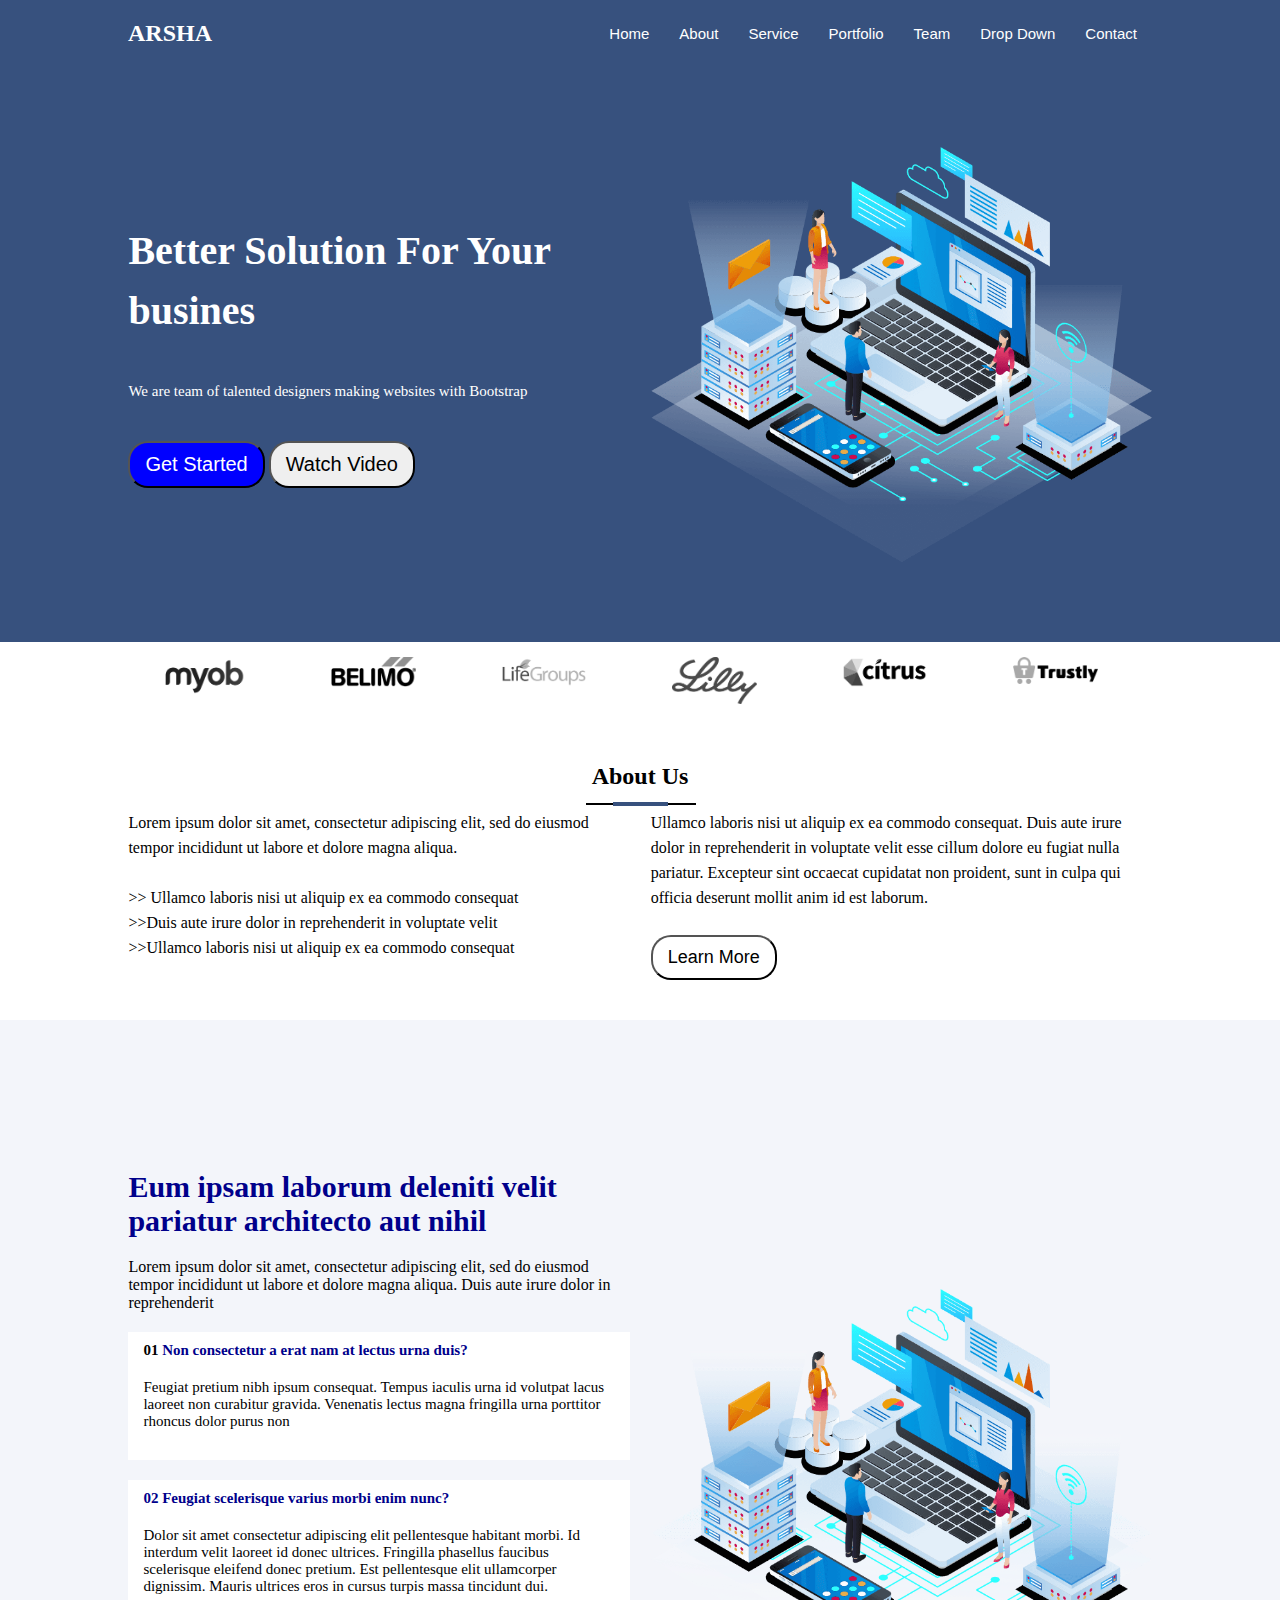
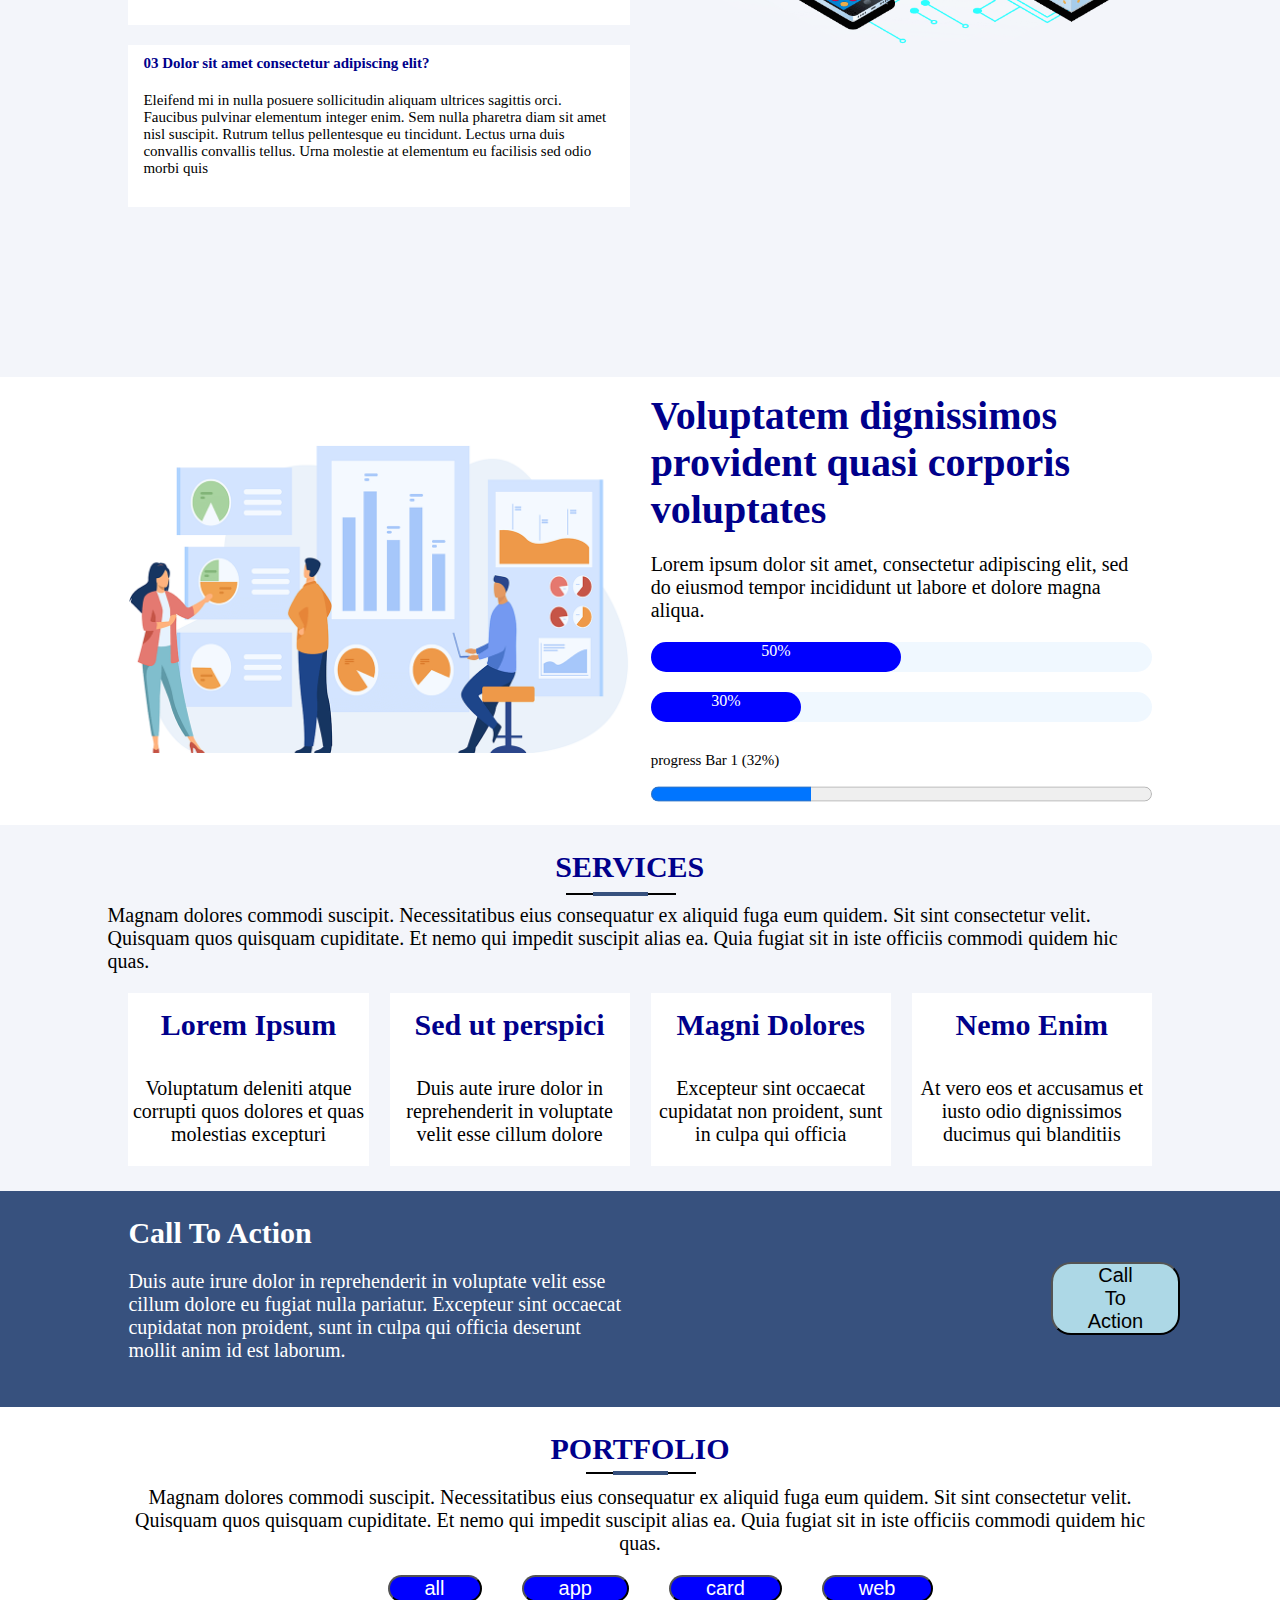
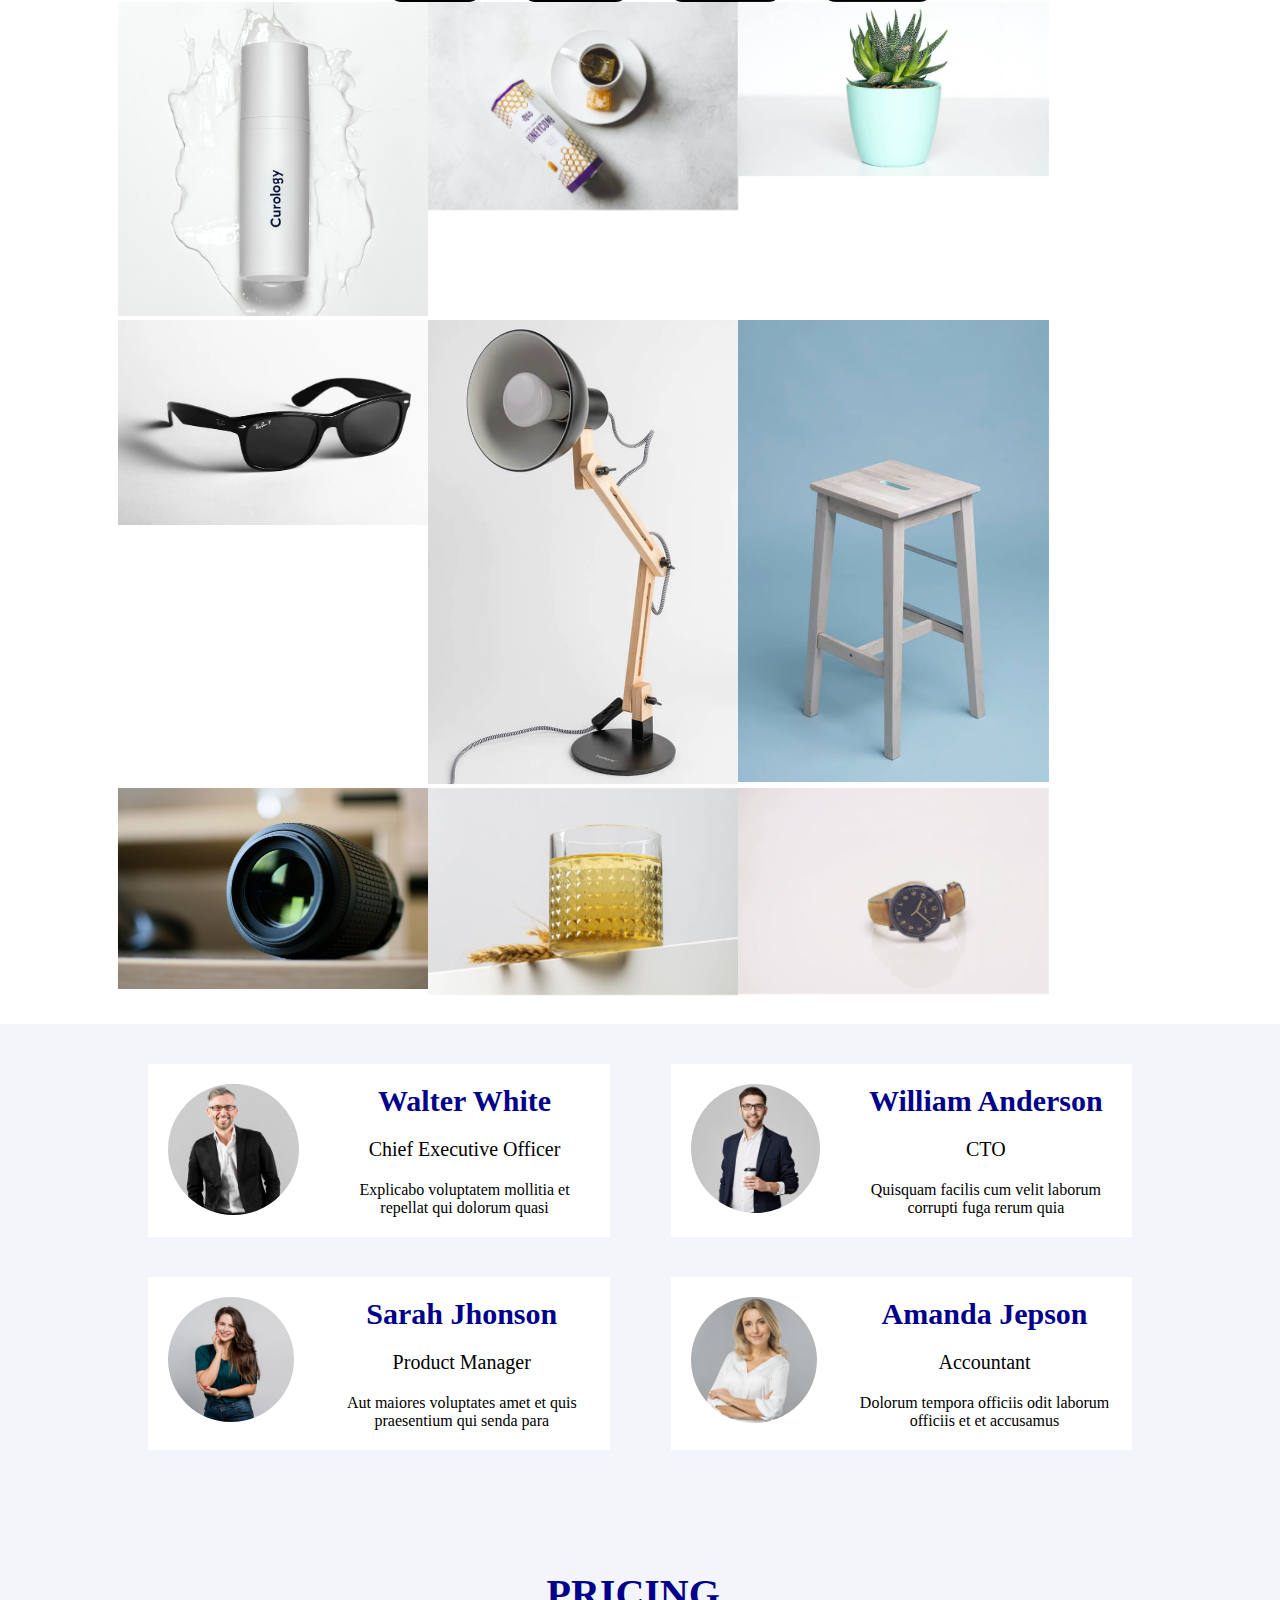
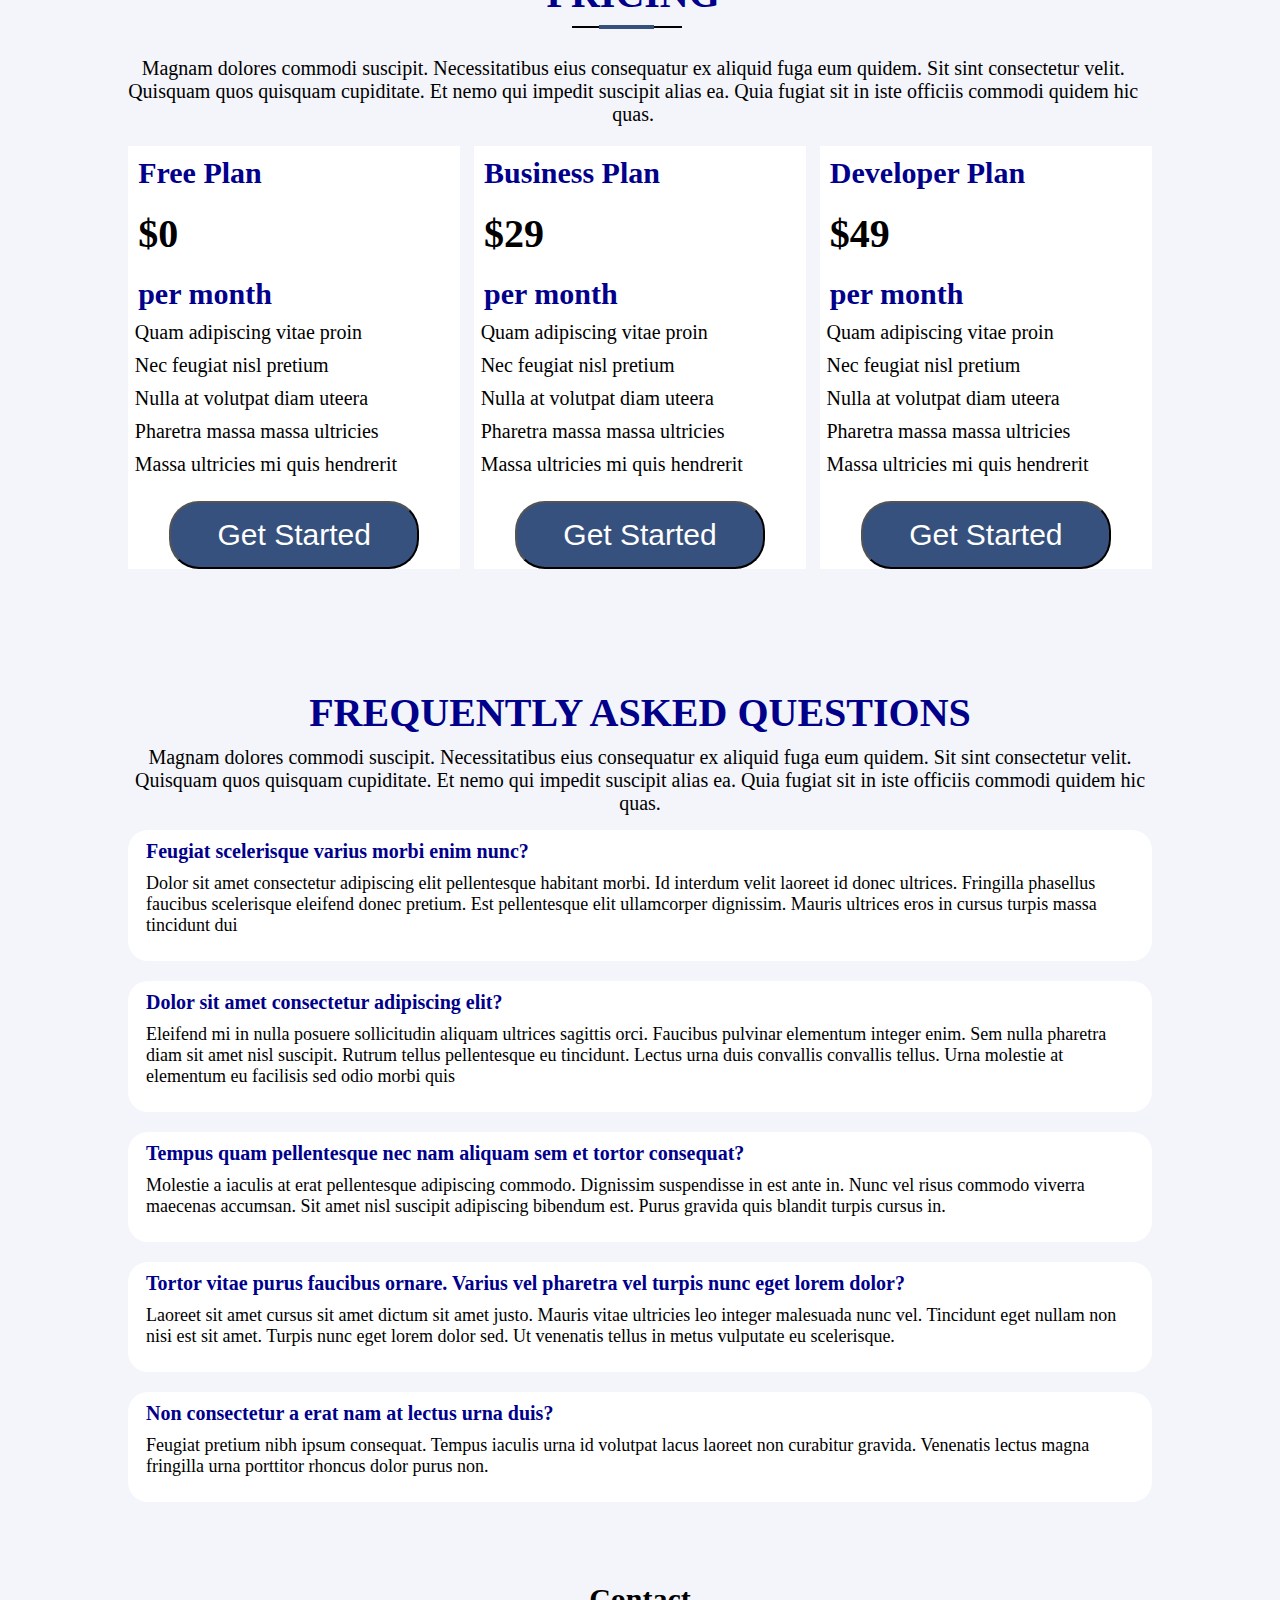
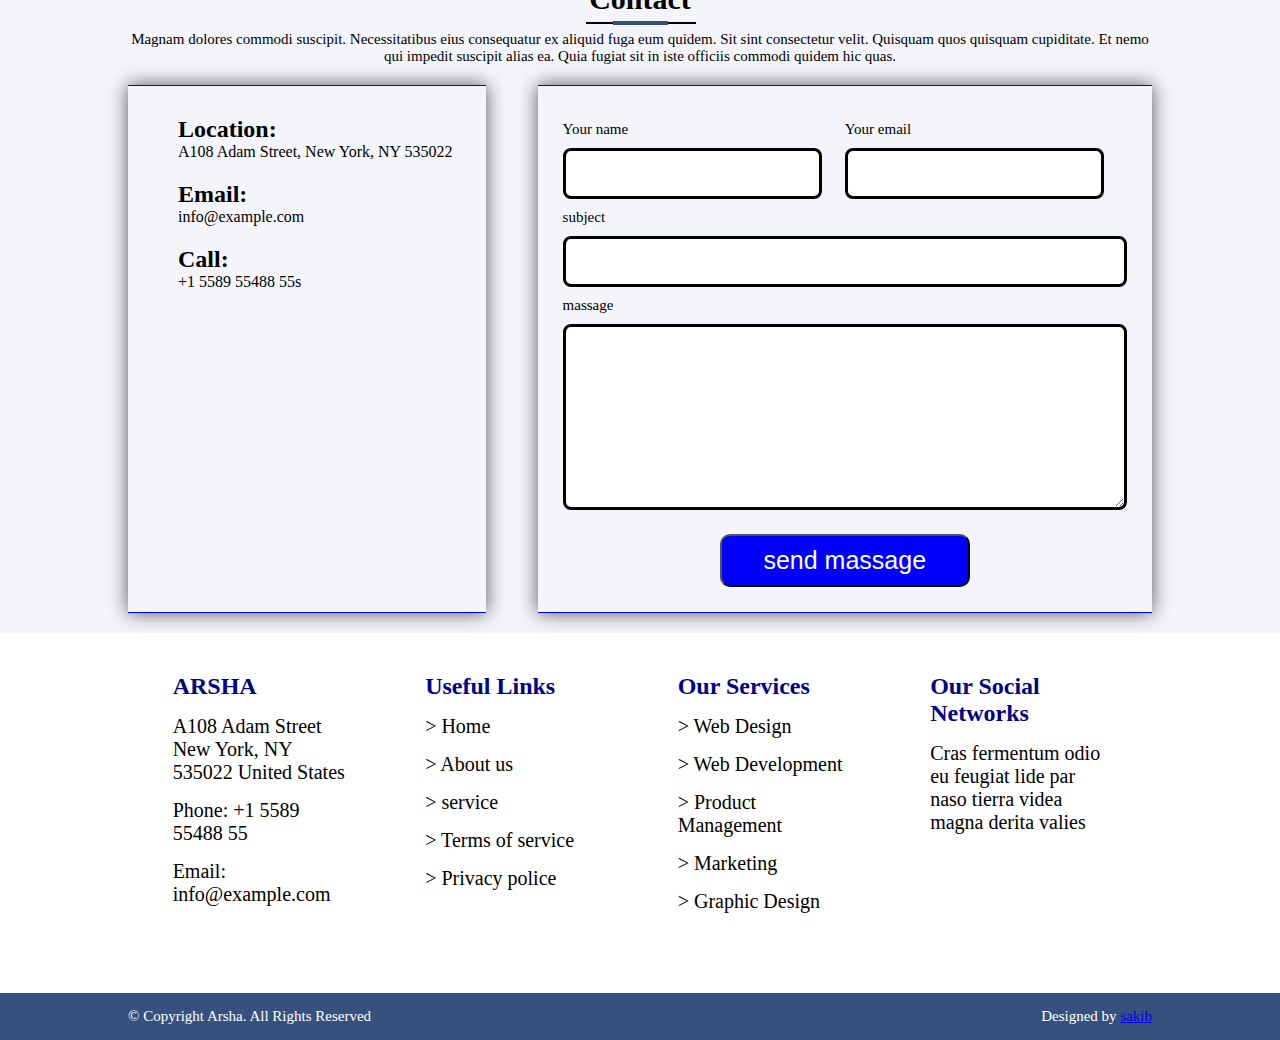
==== commit 97368bcf: "update" ====
--- a/index.html
+++ b/index.html
@@ -201,6 +201,19 @@
                                 <div class="s-box-item"></div>
                                 <div class="s-box-item"></div>
                                 <div class="s-box-item"></div>
+                            </div>
+
+                            <div class="progressbar">
+                                <div class="progress-1">
+                                    <div class="progress-1-1">50%</div>
+                                </div>
+
+                                <div class="progress-1">
+                                    <div class="progress-1-2">30%</div>
+                                </div>
+
+                                <label for=""> progress Bar 1 (32%)</label>
+                                <progress file="p1" value="32" max="100">32</progress>
                             </div>
                         </div>
                     </div>
--- a/style.css
+++ b/style.css
@@ -963,4 +963,35 @@
 
  .forthwith-section-part ul {
     list-style: none;
+ }
+
+ .progress-1 {
+    width: 100%;
+    background: aliceblue;
+    height: 30px;
+    border-radius: 30px;
+    margin-bottom: 20px;
+ }
+
+ .progress-1-1 {
+    width: 50%;
+    height: 30px;
+    background: blue;
+    border-radius: 30px;
+    text-align: center;
+    color: white;
+ }
+
+ .progress-1-2 {
+    width: 30%;
+    height: 30px;
+    background: blue;
+    border-radius: 30px;
+    text-align: center;
+    color: white;
+ }
+
+ progress {
+    width: 100%;
+    height: 30px;
  }